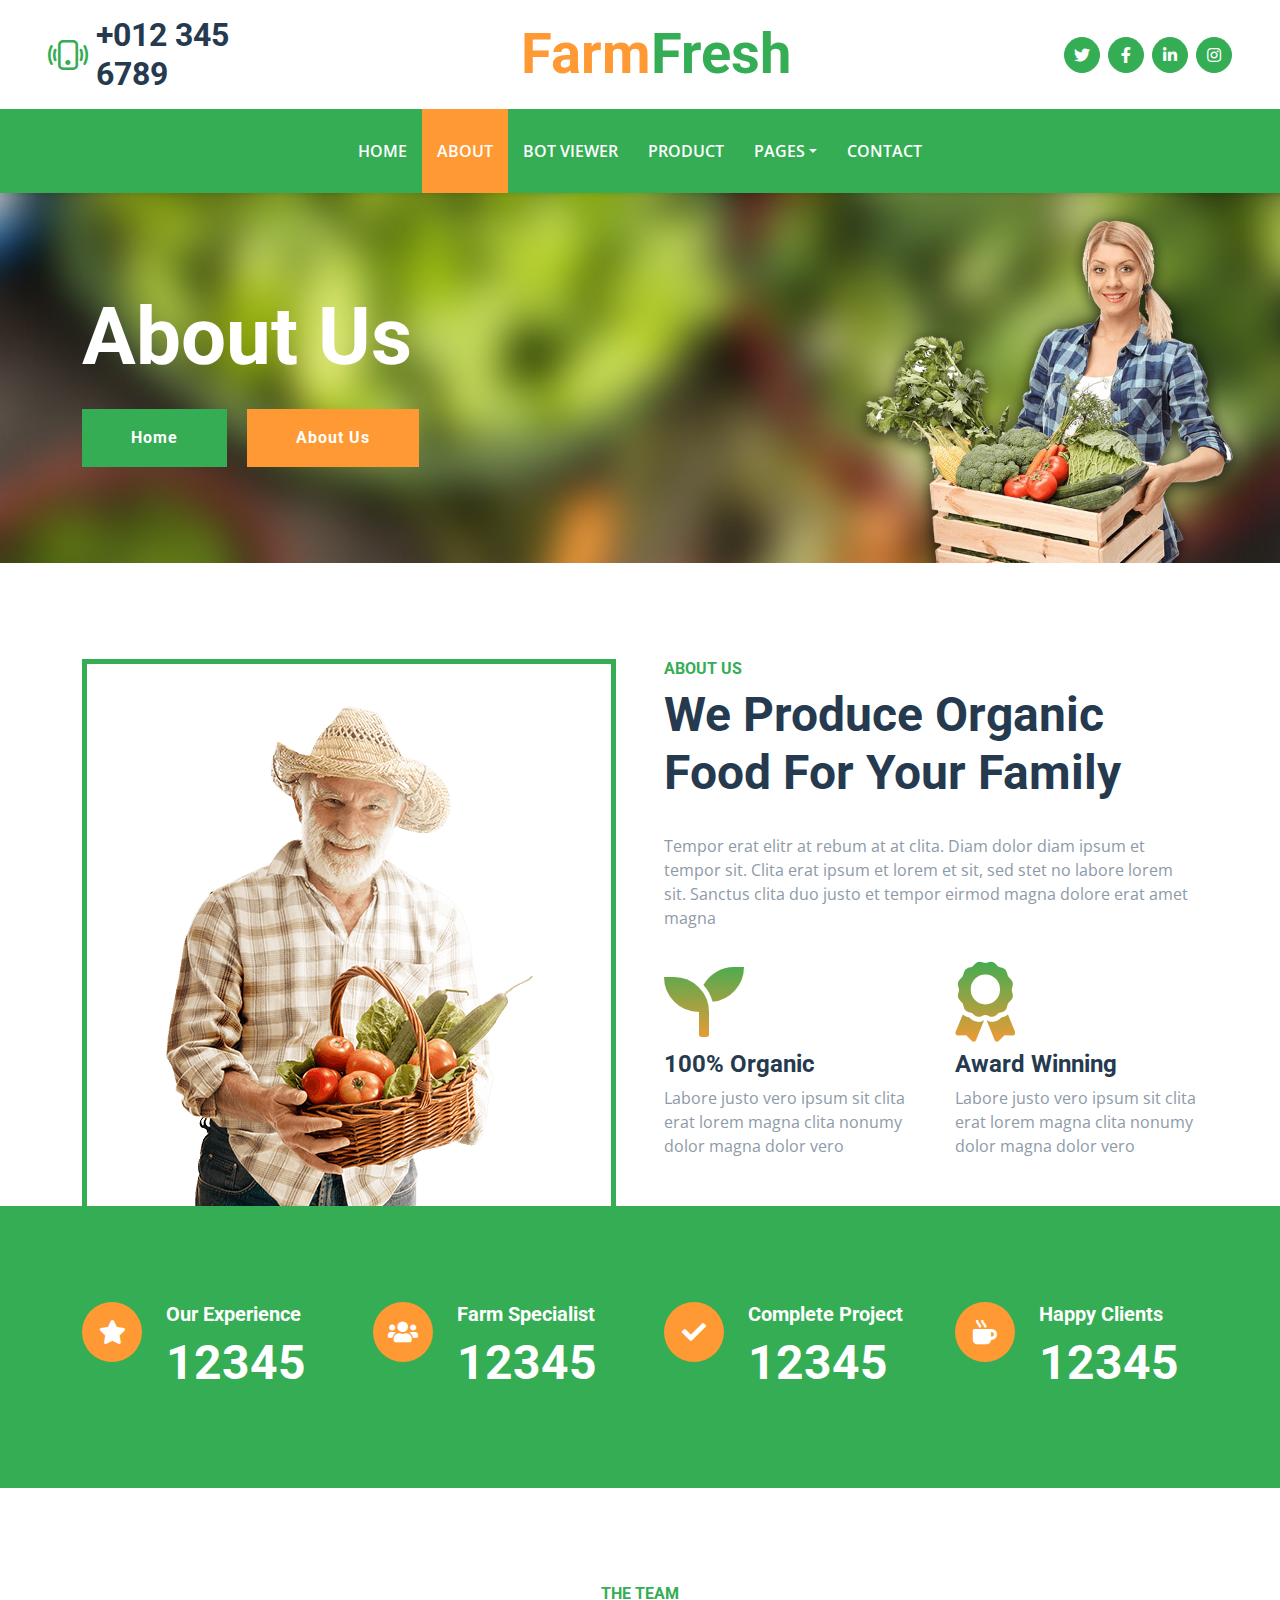
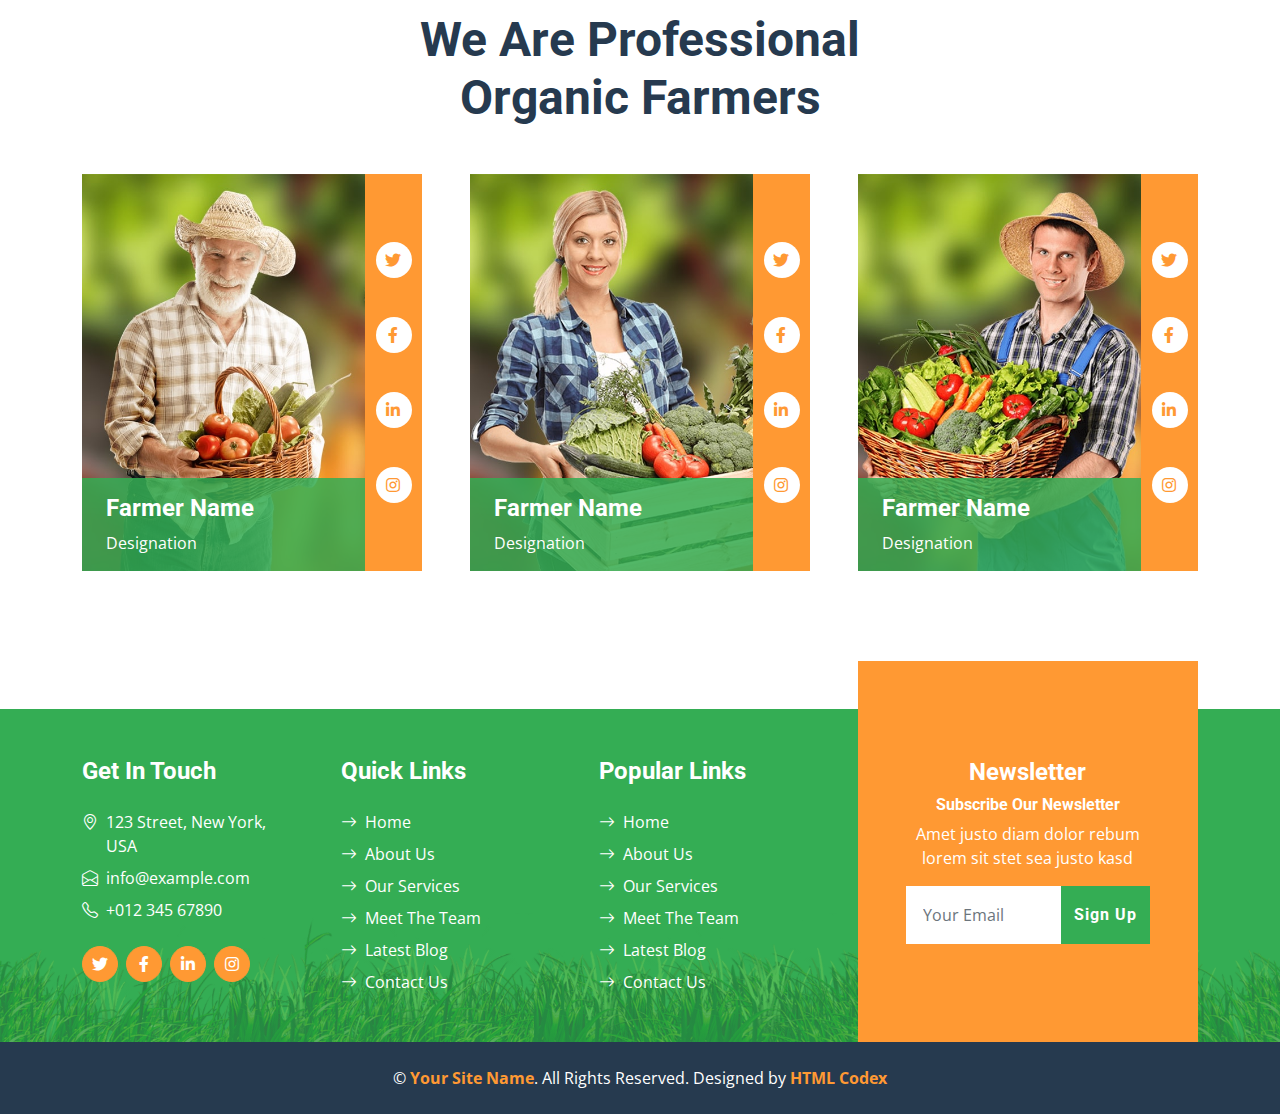
==== about.html @ 9a7076e7 "Initial commit" ====
<!DOCTYPE html>
<html lang="en">

<head>
    <meta charset="utf-8">
    <title>FarmFresh - Organic Farm Website Template</title>
    <meta content="width=device-width, initial-scale=1.0" name="viewport">
    <meta content="Free HTML Templates" name="keywords">
    <meta content="Free HTML Templates" name="description">

    <!-- Favicon -->
    <link href="img/favicon.ico" rel="icon">

    <!-- Google Web Fonts -->
    <link rel="preconnect" href="https://fonts.gstatic.com">
    <link href="https://fonts.googleapis.com/css2?family=Open+Sans:wght@400;600&family=Roboto:wght@500;700&display=swap" rel="stylesheet">

    <!-- Icon Font Stylesheet -->
    <link href="https://cdnjs.cloudflare.com/ajax/libs/font-awesome/5.15.0/css/all.min.css" rel="stylesheet">
    <link href="https://cdn.jsdelivr.net/npm/bootstrap-icons@1.4.1/font/bootstrap-icons.css" rel="stylesheet">

    <!-- Libraries Stylesheet -->
    <link href="lib/owlcarousel/assets/owl.carousel.min.css" rel="stylesheet">

    <!-- Customized Bootstrap Stylesheet -->
    <link href="css/bootstrap.min.css" rel="stylesheet">

    <!-- Template Stylesheet -->
    <link href="css/style.css" rel="stylesheet">
</head>

<body>
    <!-- Topbar Start -->
    <div class="container-fluid px-5 d-none d-lg-block">
        <div class="row gx-5 py-3 align-items-center">
            <div class="col-lg-3">
                <div class="d-flex align-items-center justify-content-start">
                    <i class="bi bi-phone-vibrate fs-1 text-primary me-2"></i>
                    <h2 class="mb-0">+012 345 6789</h2>
                </div>
            </div>
            <div class="col-lg-6">
                <div class="d-flex align-items-center justify-content-center">
                    <a href="index.html" class="navbar-brand ms-lg-5">
                        <h1 class="m-0 display-4 text-primary"><span class="text-secondary">Farm</span>Fresh</h1>
                    </a>
                </div>
            </div>
            <div class="col-lg-3">
                <div class="d-flex align-items-center justify-content-end">
                    <a class="btn btn-primary btn-square rounded-circle me-2" href="#"><i class="fab fa-twitter"></i></a>
                    <a class="btn btn-primary btn-square rounded-circle me-2" href="#"><i class="fab fa-facebook-f"></i></a>
                    <a class="btn btn-primary btn-square rounded-circle me-2" href="#"><i class="fab fa-linkedin-in"></i></a>
                    <a class="btn btn-primary btn-square rounded-circle" href="#"><i class="fab fa-instagram"></i></a>
                </div>
            </div>
        </div>
    </div>
    <!-- Topbar End -->


    <!-- Navbar Start -->
    <nav class="navbar navbar-expand-lg bg-primary navbar-dark shadow-sm py-3 py-lg-0 px-3 px-lg-5">
        <a href="index.html" class="navbar-brand d-flex d-lg-none">
            <h1 class="m-0 display-4 text-secondary"><span class="text-white">Farm</span>Fresh</h1>
        </a>
        <button class="navbar-toggler" type="button" data-bs-toggle="collapse" data-bs-target="#navbarCollapse">
            <span class="navbar-toggler-icon"></span>
        </button>
        <div class="collapse navbar-collapse" id="navbarCollapse">
            <div class="navbar-nav mx-auto py-0">
                <a href="index.html" class="nav-item nav-link">Home</a>
                <a href="about.html" class="nav-item nav-link active">About</a>
                <a href="service.html" class="nav-item nav-link">Bot Viewer</a>
                <a href="product.html" class="nav-item nav-link">Product</a>
                <div class="nav-item dropdown">
                    <a href="#" class="nav-link dropdown-toggle" data-bs-toggle="dropdown">Pages</a>
                    <div class="dropdown-menu m-0">
                        <a href="blog.html" class="dropdown-item">Blog Grid</a>
                        <a href="detail.html" class="dropdown-item">Blog Detail</a>
                        <a href="feature.html" class="dropdown-item">Features</a>
                        <a href="team.html" class="dropdown-item">The Team</a>
                        <a href="testimonial.html" class="dropdown-item">Testimonial</a>
                    </div>
                </div>
                <a href="contact.html" class="nav-item nav-link">Contact</a>
            </div>
        </div>
    </nav>
    <!-- Navbar End -->


    <!-- Hero Start -->
    <div class="container-fluid bg-primary py-5 bg-hero mb-5">
        <div class="container py-5">
            <div class="row justify-content-start">
                <div class="col-lg-8 text-center text-lg-start">
                    <h1 class="display-1 text-white mb-md-4">About Us</h1>
                    <a href="" class="btn btn-primary py-md-3 px-md-5 me-3">Home</a>
                    <a href="" class="btn btn-secondary py-md-3 px-md-5">About Us</a>
                </div>
            </div>
        </div>
    </div>
    <!-- Hero End -->


    <!-- About Start -->
    <div class="container-fluid about pt-5">
        <div class="container">
            <div class="row gx-5">
                <div class="col-lg-6 mb-5 mb-lg-0">
                    <div class="d-flex h-100 border border-5 border-primary border-bottom-0 pt-4">
                        <img class="img-fluid mt-auto mx-auto" src="img/about.png">
                    </div>
                </div>
                <div class="col-lg-6 pb-5">
                    <div class="mb-3 pb-2">
                        <h6 class="text-primary text-uppercase">About Us</h6>
                        <h1 class="display-5">We Produce Organic Food For Your Family</h1>
                    </div>
                    <p class="mb-4">Tempor erat elitr at rebum at at clita. Diam dolor diam ipsum et tempor sit. Clita erat ipsum et lorem et sit, sed stet no labore lorem sit. Sanctus clita duo justo et tempor eirmod magna dolore erat amet magna</p>
                    <div class="row gx-5 gy-4">
                        <div class="col-sm-6">
                            <i class="fa fa-seedling display-1 text-secondary"></i>
                            <h4>100% Organic</h4>
                            <p class="mb-0">Labore justo vero ipsum sit clita erat lorem magna clita nonumy dolor magna dolor vero</p>
                        </div>
                        <div class="col-sm-6">
                            <i class="fa fa-award display-1 text-secondary"></i>
                            <h4>Award Winning</h4>
                            <p class="mb-0">Labore justo vero ipsum sit clita erat lorem magna clita nonumy dolor magna dolor vero</p>
                        </div>
                    </div>
                </div>
            </div>
        </div>
    </div>
    <!-- About End -->


    <!-- Facts Start -->
    <div class="container-fluid bg-primary facts py-5 mb-5">
        <div class="container py-5">
            <div class="row gx-5 gy-4">
                <div class="col-lg-3 col-md-6">
                    <div class="d-flex">
                        <div class="bg-secondary rounded-circle d-flex align-items-center justify-content-center mb-3" style="width: 60px; height: 60px;">
                            <i class="fa fa-star fs-4 text-white"></i>
                        </div>
                        <div class="ps-4">
                            <h5 class="text-white">Our Experience</h5>
                            <h1 class="display-5 text-white mb-0" data-toggle="counter-up">12345</h1>
                        </div>
                    </div>
                </div>
                <div class="col-lg-3 col-md-6">
                    <div class="d-flex">
                        <div class="bg-secondary rounded-circle d-flex align-items-center justify-content-center mb-3" style="width: 60px; height: 60px;">
                            <i class="fa fa-users fs-4 text-white"></i>
                        </div>
                        <div class="ps-4">
                            <h5 class="text-white">Farm Specialist</h5>
                            <h1 class="display-5 text-white mb-0" data-toggle="counter-up">12345</h1>
                        </div>
                    </div>
                </div>
                <div class="col-lg-3 col-md-6">
                    <div class="d-flex">
                        <div class="bg-secondary rounded-circle d-flex align-items-center justify-content-center mb-3" style="width: 60px; height: 60px;">
                            <i class="fa fa-check fs-4 text-white"></i>
                        </div>
                        <div class="ps-4">
                            <h5 class="text-white">Complete Project</h5>
                            <h1 class="display-5 text-white mb-0" data-toggle="counter-up">12345</h1>
                        </div>
                    </div>
                </div>
                <div class="col-lg-3 col-md-6">
                    <div class="d-flex">
                        <div class="bg-secondary rounded-circle d-flex align-items-center justify-content-center mb-3" style="width: 60px; height: 60px;">
                            <i class="fa fa-mug-hot fs-4 text-white"></i>
                        </div>
                        <div class="ps-4">
                            <h5 class="text-white">Happy Clients</h5>
                            <h1 class="display-5 text-white mb-0" data-toggle="counter-up">12345</h1>
                        </div>
                    </div>
                </div>
            </div>
        </div>
    </div>
    <!-- Facts End -->


    <!-- Team Start -->
    <div class="container-fluid py-5">
        <div class="container">
            <div class="mx-auto text-center mb-5" style="max-width: 500px;">
                <h6 class="text-primary text-uppercase">The Team</h6>
                <h1 class="display-5">We Are Professional Organic Farmers</h1>
            </div>
            <div class="row g-5">
                <div class="col-lg-4 col-md-6">
                    <div class="row g-0">
                        <div class="col-10">
                            <div class="position-relative">
                                <img class="img-fluid w-100" src="img/team-1.jpg" alt="">
                                <div class="position-absolute start-0 bottom-0 w-100 py-3 px-4" style="background: rgba(52, 173, 84, .85);">
                                    <h4 class="text-white">Farmer Name</h4>
                                    <span class="text-white">Designation</span>
                                </div>
                            </div>
                        </div>
                        <div class="col-2">
                            <div class="h-100 d-flex flex-column align-items-center justify-content-around bg-secondary py-5">
                                <a class="btn btn-square rounded-circle bg-white" href="#"><i class="fab fa-twitter text-secondary"></i></a>
                                <a class="btn btn-square rounded-circle bg-white" href="#"><i class="fab fa-facebook-f text-secondary"></i></a>
                                <a class="btn btn-square rounded-circle bg-white" href="#"><i class="fab fa-linkedin-in text-secondary"></i></a>
                                <a class="btn btn-square rounded-circle bg-white" href="#"><i class="fab fa-instagram text-secondary"></i></a>
                            </div>
                        </div>
                    </div>
                </div>
                <div class="col-lg-4 col-md-6">
                    <div class="row g-0">
                        <div class="col-10">
                            <div class="position-relative">
                                <img class="img-fluid w-100" src="img/team-2.jpg" alt="">
                                <div class="position-absolute start-0 bottom-0 w-100 py-3 px-4" style="background: rgba(52, 173, 84, .85);">
                                    <h4 class="text-white">Farmer Name</h4>
                                    <span class="text-white">Designation</span>
                                </div>
                            </div>
                        </div>
                        <div class="col-2">
                            <div class="h-100 d-flex flex-column align-items-center justify-content-around bg-secondary py-5">
                                <a class="btn btn-square rounded-circle bg-white" href="#"><i class="fab fa-twitter text-secondary"></i></a>
                                <a class="btn btn-square rounded-circle bg-white" href="#"><i class="fab fa-facebook-f text-secondary"></i></a>
                                <a class="btn btn-square rounded-circle bg-white" href="#"><i class="fab fa-linkedin-in text-secondary"></i></a>
                                <a class="btn btn-square rounded-circle bg-white" href="#"><i class="fab fa-instagram text-secondary"></i></a>
                            </div>
                        </div>
                    </div>
                </div>
                <div class="col-lg-4 col-md-6">
                    <div class="row g-0">
                        <div class="col-10">
                            <div class="position-relative">
                                <img class="img-fluid w-100" src="img/team-3.jpg" alt="">
                                <div class="position-absolute start-0 bottom-0 w-100 py-3 px-4" style="background: rgba(52, 173, 84, .85);">
                                    <h4 class="text-white">Farmer Name</h4>
                                    <span class="text-white">Designation</span>
                                </div>
                            </div>
                        </div>
                        <div class="col-2">
                            <div class="h-100 d-flex flex-column align-items-center justify-content-around bg-secondary py-5">
                                <a class="btn btn-square rounded-circle bg-white" href="#"><i class="fab fa-twitter text-secondary"></i></a>
                                <a class="btn btn-square rounded-circle bg-white" href="#"><i class="fab fa-facebook-f text-secondary"></i></a>
                                <a class="btn btn-square rounded-circle bg-white" href="#"><i class="fab fa-linkedin-in text-secondary"></i></a>
                                <a class="btn btn-square rounded-circle bg-white" href="#"><i class="fab fa-instagram text-secondary"></i></a>
                            </div>
                        </div>
                    </div>
                </div>
            </div>
        </div>
    </div>
    <!-- Team End -->
    

    <!-- Footer Start -->
    <div class="container-fluid bg-footer bg-primary text-white mt-5">
        <div class="container">
            <div class="row gx-5">
                <div class="col-lg-8 col-md-6">
                    <div class="row gx-5">
                        <div class="col-lg-4 col-md-12 pt-5 mb-5">
                            <h4 class="text-white mb-4">Get In Touch</h4>
                            <div class="d-flex mb-2">
                                <i class="bi bi-geo-alt text-white me-2"></i>
                                <p class="text-white mb-0">123 Street, New York, USA</p>
                            </div>
                            <div class="d-flex mb-2">
                                <i class="bi bi-envelope-open text-white me-2"></i>
                                <p class="text-white mb-0">info@example.com</p>
                            </div>
                            <div class="d-flex mb-2">
                                <i class="bi bi-telephone text-white me-2"></i>
                                <p class="text-white mb-0">+012 345 67890</p>
                            </div>
                            <div class="d-flex mt-4">
                                <a class="btn btn-secondary btn-square rounded-circle me-2" href="#"><i class="fab fa-twitter"></i></a>
                                <a class="btn btn-secondary btn-square rounded-circle me-2" href="#"><i class="fab fa-facebook-f"></i></a>
                                <a class="btn btn-secondary btn-square rounded-circle me-2" href="#"><i class="fab fa-linkedin-in"></i></a>
                                <a class="btn btn-secondary btn-square rounded-circle" href="#"><i class="fab fa-instagram"></i></a>
                            </div>
                        </div>
                        <div class="col-lg-4 col-md-12 pt-0 pt-lg-5 mb-5">
                            <h4 class="text-white mb-4">Quick Links</h4>
                            <div class="d-flex flex-column justify-content-start">
                                <a class="text-white mb-2" href="#"><i class="bi bi-arrow-right text-white me-2"></i>Home</a>
                                <a class="text-white mb-2" href="#"><i class="bi bi-arrow-right text-white me-2"></i>About Us</a>
                                <a class="text-white mb-2" href="#"><i class="bi bi-arrow-right text-white me-2"></i>Our Services</a>
                                <a class="text-white mb-2" href="#"><i class="bi bi-arrow-right text-white me-2"></i>Meet The Team</a>
                                <a class="text-white mb-2" href="#"><i class="bi bi-arrow-right text-white me-2"></i>Latest Blog</a>
                                <a class="text-white" href="#"><i class="bi bi-arrow-right text-white me-2"></i>Contact Us</a>
                            </div>
                        </div>
                        <div class="col-lg-4 col-md-12 pt-0 pt-lg-5 mb-5">
                            <h4 class="text-white mb-4">Popular Links</h4>
                            <div class="d-flex flex-column justify-content-start">
                                <a class="text-white mb-2" href="#"><i class="bi bi-arrow-right text-white me-2"></i>Home</a>
                                <a class="text-white mb-2" href="#"><i class="bi bi-arrow-right text-white me-2"></i>About Us</a>
                                <a class="text-white mb-2" href="#"><i class="bi bi-arrow-right text-white me-2"></i>Our Services</a>
                                <a class="text-white mb-2" href="#"><i class="bi bi-arrow-right text-white me-2"></i>Meet The Team</a>
                                <a class="text-white mb-2" href="#"><i class="bi bi-arrow-right text-white me-2"></i>Latest Blog</a>
                                <a class="text-white" href="#"><i class="bi bi-arrow-right text-white me-2"></i>Contact Us</a>
                            </div>
                        </div>
                    </div>
                </div>
                <div class="col-lg-4 col-md-6 mt-lg-n5">
                    <div class="d-flex flex-column align-items-center justify-content-center text-center h-100 bg-secondary p-5">
                        <h4 class="text-white">Newsletter</h4>
                        <h6 class="text-white">Subscribe Our Newsletter</h6>
                        <p>Amet justo diam dolor rebum lorem sit stet sea justo kasd</p>
                        <form action="">
                            <div class="input-group">
                                <input type="text" class="form-control border-white p-3" placeholder="Your Email">
                                <button class="btn btn-primary">Sign Up</button>
                            </div>
                        </form>
                    </div>
                </div>
            </div>
        </div>
    </div>
    <div class="container-fluid bg-dark text-white py-4">
        <div class="container text-center">
            <p class="mb-0">&copy; <a class="text-secondary fw-bold" href="#">Your Site Name</a>. All Rights Reserved. Designed by <a class="text-secondary fw-bold" href="https://htmlcodex.com">HTML Codex</a></p>
        </div>
    </div>
    <!-- Footer End -->


    <!-- Back to Top -->
    <a href="#" class="btn btn-secondary py-3 fs-4 back-to-top"><i class="bi bi-arrow-up"></i></a>


    <!-- JavaScript Libraries -->
    <script src="https://code.jquery.com/jquery-3.4.1.min.js"></script>
    <script src="https://cdn.jsdelivr.net/npm/bootstrap@5.0.0/dist/js/bootstrap.bundle.min.js"></script>
    <script src="lib/easing/easing.min.js"></script>
    <script src="lib/waypoints/waypoints.min.js"></script>
    <script src="lib/counterup/counterup.min.js"></script>
    <script src="lib/owlcarousel/owl.carousel.min.js"></script>

    <!-- Template Javascript -->
    <script src="js/main.js"></script>
</body>

</html>
---- css/style.css ----
/********** Template CSS **********/
:root {
    --primary: #34AD54;
    --secondary: #FF9933;
    --light: #F6FFF2;
    --dark: #263A4F;
}

.btn {
    font-family: 'Roboto', sans-serif;
    letter-spacing: 1px;
    font-weight: 700;
    transition: .5s;
}

.btn-primary,
.btn-secondary {
    color: #FFFFFF;
}

.btn-square {
    width: 36px;
    height: 36px;
}

.btn-sm-square {
    width: 28px;
    height: 28px;
}

.btn-lg-square {
    width: 46px;
    height: 46px;
}

.btn-square,
.btn-sm-square,
.btn-lg-square {
    padding-left: 0;
    padding-right: 0;
    text-align: center;
}

.back-to-top {
    position: fixed;
    display: none;
    right: 30px;
    bottom: 0;
    border-radius: 0;
    z-index: 99;
}

.navbar-dark .navbar-nav .nav-link {
    padding: 30px 15px;
    font-size: 16px;
    font-weight: 600;
    color: #FFFFFF;
    text-transform: uppercase;
    transition: .5s;
}

.sticky-top.navbar-dark .navbar-nav .nav-link {
    padding: 20px 15px;
}

.navbar-dark .navbar-nav .nav-link:hover,
.navbar-dark .navbar-nav .nav-link.active {
    background: var(--secondary);
}

@media (max-width: 991.98px) {
    .navbar-dark .navbar-nav .nav-link  {
        padding: 10px;
    }
}

@media (max-width: 576px) {
    .carousel-caption h4 {
        font-size: 18px;
        font-weight: 500 !important;
    }

    .carousel-caption h1 {
        font-size: 30px;
        font-weight: 600 !important;
    }
}

.carousel-control-prev,
.carousel-control-next {
    width: 10%;
}

.carousel-control-prev-icon,
.carousel-control-next-icon {
    width: 3rem;
    height: 3rem;
}

.bg-hero {
    background: url(../img/carousel-1.jpg) top right no-repeat;
    background-size: cover;
}

@media (min-width: 991.98px) {
    .banner {
        position: relative;
        margin-top: -90px;
        z-index: 1;
    }
}

.bg-vegetable {
    background: linear-gradient(rgba(52, 173, 84, .2), rgba(52, 173, 84, .2)), url(../img/vegetable.png) bottom right no-repeat;
    background-size: contain;
}

.bg-fruit {
    background: linear-gradient(rgba(255, 153, 51, .2), rgba(255, 153, 51, .2)), url(../img/fruit.png) bottom right no-repeat;
    background-size: contain;
}

.service-item {
    box-shadow: 0 0 45px #EDEDED;
    transition: .5s;
}

.about i,
.service-item i {
    background-image: linear-gradient(var(--primary), var(--secondary));
    -webkit-background-clip: text;
    -webkit-text-fill-color: transparent;
    transition: .5s;
}

.service-item:hover {
    color: var(--light);
    background: var(--primary) !important;
}

.service-item:hover i {
    background-image: linear-gradient(var(--light), var(--secondary));
}

.service-item:hover h4 {
    transition: .5s;
}

.service-item:hover h4 {
    color: var(--light);
}

.product-item {
    padding: 0 30px 30px 30px;
}

.product-item .btn-action {
    position: absolute;
    width: 100%;
    bottom: -40px;
    left: 0;
    opacity: 0;
    transition: .5s;
}

.product-item:hover .btn-action {
    bottom: 0;
    opacity: 1;
}

.product-item h5 {
    transition: .5s;
}

.product-item:hover h5 {
    opacity: 0;
}

.product-carousel::after {
    position: absolute;
    content: "";
    width: 100%;
    height: 55%;
    bottom: 0;
    left: 0;
    background: url(../img/bg-product-1.png) left bottom no-repeat, url(../img/bg-product-2.png) right bottom no-repeat;
    background-size: contain;
    background-color: var(--primary);
    z-index: -1;
}

.product-carousel .owl-nav {
    width: 100%;
    text-align: center;
    display: flex;
    justify-content: center;
}

.product-carousel .owl-nav .owl-prev,
.product-carousel .owl-nav .owl-next{
    position: relative;
    width: 55px;
    height: 45px;
    display: flex;
    align-items: center;
    justify-content: center;
    color: var(--primary);
    background: #FFFFFF;
    font-size: 22px;
    transition: .5s;
}

.product-carousel .owl-nav .owl-prev:hover,
.product-carousel .owl-nav .owl-next:hover {
    color: var(--secondary);
}

.bg-testimonial {
    background: url(../img/testimonial.jpg) top center no-repeat;
    background-size: cover;
}

.testimonial-carousel {
    background: rgba(52, 173, 84, .7);
}

.testimonial-carousel .owl-nav {
    position: absolute;
    width: calc(100% + 46px);
    height: 46px;
    top: calc(50% - 23px);
    left: -23px;
    display: flex;
    justify-content: space-between;
    z-index: 1;
}

.testimonial-carousel .owl-nav .owl-prev,
.testimonial-carousel .owl-nav .owl-next {
    position: relative;
    width: 46px;
    height: 46px;
    display: flex;
    align-items: center;
    justify-content: center;
    color: var(--primary);
    background: #FFFFFF;
    font-size: 22px;
    transition: .5s;
}

.testimonial-carousel .owl-nav .owl-prev:hover,
.testimonial-carousel .owl-nav .owl-next:hover {
    color: var(--secondary);
}

.testimonial-carousel .owl-item img {
    width: 120px;
    height: 120px;
}

.blog-item img {
    transition: .5s;
}

.blog-item:hover img {
    transform: scale(1.2);
}

.blog-overlay {
    position: absolute;
    padding: 30px;
    width: 100%;
    height: 100%;
    top: 0;
    left: 0;
    display: flex;
    flex-direction: column;
    align-items: flex-start;
    justify-content: flex-end;
    background: linear-gradient(rgba(52, 173, 84, 0), rgba(52, 173, 84, 1));
    z-index: 1;
}

.bg-footer {
    background: linear-gradient(rgba(52, 173, 84, .7), rgba(52, 173, 84, .7)), url(../img/footer.png) center bottom no-repeat;
    background-size: contain;
}

@media (min-width: 991.98px) {
    .bg-footer {
        margin-top: 90px !important;
    }
}
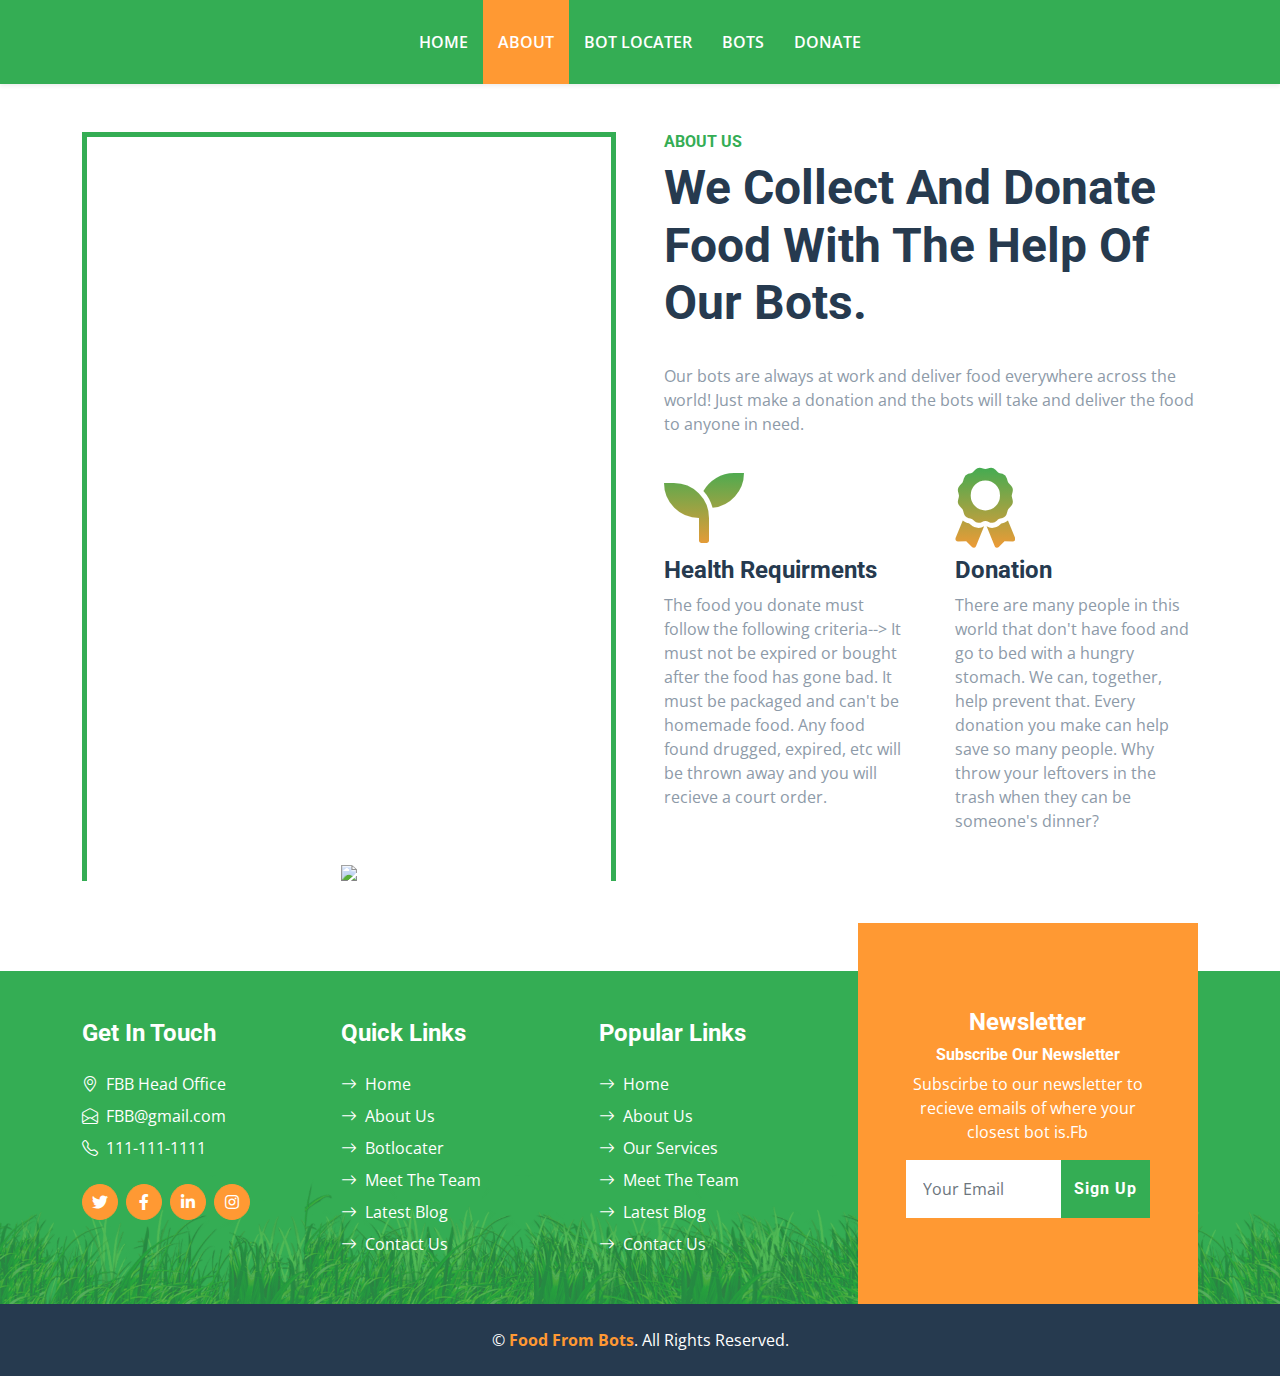
==== commit fe66c162: "updated" ====
--- a/about.html
+++ b/about.html
@@ -3,17 +3,18 @@
 
 <head>
     <meta charset="utf-8">
-    <title>FarmFresh - Organic Farm Website Template</title>
+    <title>Food From Bots</title>
     <meta content="width=device-width, initial-scale=1.0" name="viewport">
     <meta content="Free HTML Templates" name="keywords">
     <meta content="Free HTML Templates" name="description">
 
     <!-- Favicon -->
-    <link href="img/favicon.ico" rel="icon">
+
 
     <!-- Google Web Fonts -->
     <link rel="preconnect" href="https://fonts.gstatic.com">
-    <link href="https://fonts.googleapis.com/css2?family=Open+Sans:wght@400;600&family=Roboto:wght@500;700&display=swap" rel="stylesheet">
+    <link href="https://fonts.googleapis.com/css2?family=Open+Sans:wght@400;600&family=Roboto:wght@500;700&display=swap"
+        rel="stylesheet">
 
     <!-- Icon Font Stylesheet -->
     <link href="https://cdnjs.cloudflare.com/ajax/libs/font-awesome/5.15.0/css/all.min.css" rel="stylesheet">
@@ -31,38 +32,14 @@
 
 <body>
     <!-- Topbar Start -->
-    <div class="container-fluid px-5 d-none d-lg-block">
-        <div class="row gx-5 py-3 align-items-center">
-            <div class="col-lg-3">
-                <div class="d-flex align-items-center justify-content-start">
-                    <i class="bi bi-phone-vibrate fs-1 text-primary me-2"></i>
-                    <h2 class="mb-0">+012 345 6789</h2>
-                </div>
-            </div>
-            <div class="col-lg-6">
-                <div class="d-flex align-items-center justify-content-center">
-                    <a href="index.html" class="navbar-brand ms-lg-5">
-                        <h1 class="m-0 display-4 text-primary"><span class="text-secondary">Farm</span>Fresh</h1>
-                    </a>
-                </div>
-            </div>
-            <div class="col-lg-3">
-                <div class="d-flex align-items-center justify-content-end">
-                    <a class="btn btn-primary btn-square rounded-circle me-2" href="#"><i class="fab fa-twitter"></i></a>
-                    <a class="btn btn-primary btn-square rounded-circle me-2" href="#"><i class="fab fa-facebook-f"></i></a>
-                    <a class="btn btn-primary btn-square rounded-circle me-2" href="#"><i class="fab fa-linkedin-in"></i></a>
-                    <a class="btn btn-primary btn-square rounded-circle" href="#"><i class="fab fa-instagram"></i></a>
-                </div>
-            </div>
-        </div>
-    </div>
+
     <!-- Topbar End -->
 
 
     <!-- Navbar Start -->
     <nav class="navbar navbar-expand-lg bg-primary navbar-dark shadow-sm py-3 py-lg-0 px-3 px-lg-5">
         <a href="index.html" class="navbar-brand d-flex d-lg-none">
-            <h1 class="m-0 display-4 text-secondary"><span class="text-white">Farm</span>Fresh</h1>
+            <h1 class="m-0 display-4 text-secondary"><span class="text-white">Food From</span> Bots</h1>
         </a>
         <button class="navbar-toggler" type="button" data-bs-toggle="collapse" data-bs-target="#navbarCollapse">
             <span class="navbar-toggler-icon"></span>
@@ -71,38 +48,17 @@
             <div class="navbar-nav mx-auto py-0">
                 <a href="index.html" class="nav-item nav-link">Home</a>
                 <a href="about.html" class="nav-item nav-link active">About</a>
-                <a href="service.html" class="nav-item nav-link">Bot Viewer</a>
-                <a href="product.html" class="nav-item nav-link">Product</a>
-                <div class="nav-item dropdown">
-                    <a href="#" class="nav-link dropdown-toggle" data-bs-toggle="dropdown">Pages</a>
-                    <div class="dropdown-menu m-0">
-                        <a href="blog.html" class="dropdown-item">Blog Grid</a>
-                        <a href="detail.html" class="dropdown-item">Blog Detail</a>
-                        <a href="feature.html" class="dropdown-item">Features</a>
-                        <a href="team.html" class="dropdown-item">The Team</a>
-                        <a href="testimonial.html" class="dropdown-item">Testimonial</a>
-                    </div>
-                </div>
-                <a href="contact.html" class="nav-item nav-link">Contact</a>
+                <a href="service.html" class="nav-item nav-link">Bot Locater</a>
+                <a href="product.html" class="nav-item nav-link">Bots</a>
+                
+                <a href="contact.html" class="nav-item nav-link">Donate</a>
             </div>
         </div>
     </nav>
     <!-- Navbar End -->
 
 
-    <!-- Hero Start -->
-    <div class="container-fluid bg-primary py-5 bg-hero mb-5">
-        <div class="container py-5">
-            <div class="row justify-content-start">
-                <div class="col-lg-8 text-center text-lg-start">
-                    <h1 class="display-1 text-white mb-md-4">About Us</h1>
-                    <a href="" class="btn btn-primary py-md-3 px-md-5 me-3">Home</a>
-                    <a href="" class="btn btn-secondary py-md-3 px-md-5">About Us</a>
-                </div>
-            </div>
-        </div>
-    </div>
-    <!-- Hero End -->
+   
 
 
     <!-- About Start -->
@@ -111,25 +67,38 @@
             <div class="row gx-5">
                 <div class="col-lg-6 mb-5 mb-lg-0">
                     <div class="d-flex h-100 border border-5 border-primary border-bottom-0 pt-4">
-                        <img class="img-fluid mt-auto mx-auto" src="img/about.png">
+                        <img class="img-fluid mt-auto mx-auto"
+                            src="https://img.freepik.com/free-vector/chat-bot-concept-illustration_114360-5522.jpg">
                     </div>
                 </div>
                 <div class="col-lg-6 pb-5">
+
                     <div class="mb-3 pb-2">
+
                         <h6 class="text-primary text-uppercase">About Us</h6>
-                        <h1 class="display-5">We Produce Organic Food For Your Family</h1>
-                    </div>
-                    <p class="mb-4">Tempor erat elitr at rebum at at clita. Diam dolor diam ipsum et tempor sit. Clita erat ipsum et lorem et sit, sed stet no labore lorem sit. Sanctus clita duo justo et tempor eirmod magna dolore erat amet magna</p>
+                        <h1 class="display-5">We Collect And Donate Food With The Help Of Our Bots.</h1>
+                    </div>
+                    <p class="mb-4">Our bots are always at work and deliver food everywhere across the world! 
+                        Just make a donation and the bots will take and deliver the food to anyone in need.
+                    </p>
                     <div class="row gx-5 gy-4">
                         <div class="col-sm-6">
                             <i class="fa fa-seedling display-1 text-secondary"></i>
-                            <h4>100% Organic</h4>
-                            <p class="mb-0">Labore justo vero ipsum sit clita erat lorem magna clita nonumy dolor magna dolor vero</p>
+                            <h4>Health Requirments</h4>
+                            <p class="mb-0">The food you donate must follow the following criteria--> It must not be
+                                expired or bought after the food has gone bad. It must be packaged and can't be homemade
+                                food. Any food found drugged, expired, etc will be thrown away and you will recieve a
+                                court order.
+                            </p>
                         </div>
                         <div class="col-sm-6">
                             <i class="fa fa-award display-1 text-secondary"></i>
-                            <h4>Award Winning</h4>
-                            <p class="mb-0">Labore justo vero ipsum sit clita erat lorem magna clita nonumy dolor magna dolor vero</p>
+                            <h4>Donation</h4>
+                            <p class="mb-0">There are many people in this world that don't have food
+                                and go to bed with a hungry stomach. We can, together, help prevent that. Every donation 
+                                you make can help save so many people. Why throw your leftovers in the trash
+                                when they can be someone's dinner?
+                            </p>
                         </div>
                     </div>
                 </div>
@@ -139,136 +108,11 @@
     <!-- About End -->
 
 
-    <!-- Facts Start -->
-    <div class="container-fluid bg-primary facts py-5 mb-5">
-        <div class="container py-5">
-            <div class="row gx-5 gy-4">
-                <div class="col-lg-3 col-md-6">
-                    <div class="d-flex">
-                        <div class="bg-secondary rounded-circle d-flex align-items-center justify-content-center mb-3" style="width: 60px; height: 60px;">
-                            <i class="fa fa-star fs-4 text-white"></i>
-                        </div>
-                        <div class="ps-4">
-                            <h5 class="text-white">Our Experience</h5>
-                            <h1 class="display-5 text-white mb-0" data-toggle="counter-up">12345</h1>
-                        </div>
-                    </div>
-                </div>
-                <div class="col-lg-3 col-md-6">
-                    <div class="d-flex">
-                        <div class="bg-secondary rounded-circle d-flex align-items-center justify-content-center mb-3" style="width: 60px; height: 60px;">
-                            <i class="fa fa-users fs-4 text-white"></i>
-                        </div>
-                        <div class="ps-4">
-                            <h5 class="text-white">Farm Specialist</h5>
-                            <h1 class="display-5 text-white mb-0" data-toggle="counter-up">12345</h1>
-                        </div>
-                    </div>
-                </div>
-                <div class="col-lg-3 col-md-6">
-                    <div class="d-flex">
-                        <div class="bg-secondary rounded-circle d-flex align-items-center justify-content-center mb-3" style="width: 60px; height: 60px;">
-                            <i class="fa fa-check fs-4 text-white"></i>
-                        </div>
-                        <div class="ps-4">
-                            <h5 class="text-white">Complete Project</h5>
-                            <h1 class="display-5 text-white mb-0" data-toggle="counter-up">12345</h1>
-                        </div>
-                    </div>
-                </div>
-                <div class="col-lg-3 col-md-6">
-                    <div class="d-flex">
-                        <div class="bg-secondary rounded-circle d-flex align-items-center justify-content-center mb-3" style="width: 60px; height: 60px;">
-                            <i class="fa fa-mug-hot fs-4 text-white"></i>
-                        </div>
-                        <div class="ps-4">
-                            <h5 class="text-white">Happy Clients</h5>
-                            <h1 class="display-5 text-white mb-0" data-toggle="counter-up">12345</h1>
-                        </div>
-                    </div>
-                </div>
-            </div>
-        </div>
-    </div>
-    <!-- Facts End -->
-
-
-    <!-- Team Start -->
-    <div class="container-fluid py-5">
-        <div class="container">
-            <div class="mx-auto text-center mb-5" style="max-width: 500px;">
-                <h6 class="text-primary text-uppercase">The Team</h6>
-                <h1 class="display-5">We Are Professional Organic Farmers</h1>
-            </div>
-            <div class="row g-5">
-                <div class="col-lg-4 col-md-6">
-                    <div class="row g-0">
-                        <div class="col-10">
-                            <div class="position-relative">
-                                <img class="img-fluid w-100" src="img/team-1.jpg" alt="">
-                                <div class="position-absolute start-0 bottom-0 w-100 py-3 px-4" style="background: rgba(52, 173, 84, .85);">
-                                    <h4 class="text-white">Farmer Name</h4>
-                                    <span class="text-white">Designation</span>
-                                </div>
-                            </div>
-                        </div>
-                        <div class="col-2">
-                            <div class="h-100 d-flex flex-column align-items-center justify-content-around bg-secondary py-5">
-                                <a class="btn btn-square rounded-circle bg-white" href="#"><i class="fab fa-twitter text-secondary"></i></a>
-                                <a class="btn btn-square rounded-circle bg-white" href="#"><i class="fab fa-facebook-f text-secondary"></i></a>
-                                <a class="btn btn-square rounded-circle bg-white" href="#"><i class="fab fa-linkedin-in text-secondary"></i></a>
-                                <a class="btn btn-square rounded-circle bg-white" href="#"><i class="fab fa-instagram text-secondary"></i></a>
-                            </div>
-                        </div>
-                    </div>
-                </div>
-                <div class="col-lg-4 col-md-6">
-                    <div class="row g-0">
-                        <div class="col-10">
-                            <div class="position-relative">
-                                <img class="img-fluid w-100" src="img/team-2.jpg" alt="">
-                                <div class="position-absolute start-0 bottom-0 w-100 py-3 px-4" style="background: rgba(52, 173, 84, .85);">
-                                    <h4 class="text-white">Farmer Name</h4>
-                                    <span class="text-white">Designation</span>
-                                </div>
-                            </div>
-                        </div>
-                        <div class="col-2">
-                            <div class="h-100 d-flex flex-column align-items-center justify-content-around bg-secondary py-5">
-                                <a class="btn btn-square rounded-circle bg-white" href="#"><i class="fab fa-twitter text-secondary"></i></a>
-                                <a class="btn btn-square rounded-circle bg-white" href="#"><i class="fab fa-facebook-f text-secondary"></i></a>
-                                <a class="btn btn-square rounded-circle bg-white" href="#"><i class="fab fa-linkedin-in text-secondary"></i></a>
-                                <a class="btn btn-square rounded-circle bg-white" href="#"><i class="fab fa-instagram text-secondary"></i></a>
-                            </div>
-                        </div>
-                    </div>
-                </div>
-                <div class="col-lg-4 col-md-6">
-                    <div class="row g-0">
-                        <div class="col-10">
-                            <div class="position-relative">
-                                <img class="img-fluid w-100" src="img/team-3.jpg" alt="">
-                                <div class="position-absolute start-0 bottom-0 w-100 py-3 px-4" style="background: rgba(52, 173, 84, .85);">
-                                    <h4 class="text-white">Farmer Name</h4>
-                                    <span class="text-white">Designation</span>
-                                </div>
-                            </div>
-                        </div>
-                        <div class="col-2">
-                            <div class="h-100 d-flex flex-column align-items-center justify-content-around bg-secondary py-5">
-                                <a class="btn btn-square rounded-circle bg-white" href="#"><i class="fab fa-twitter text-secondary"></i></a>
-                                <a class="btn btn-square rounded-circle bg-white" href="#"><i class="fab fa-facebook-f text-secondary"></i></a>
-                                <a class="btn btn-square rounded-circle bg-white" href="#"><i class="fab fa-linkedin-in text-secondary"></i></a>
-                                <a class="btn btn-square rounded-circle bg-white" href="#"><i class="fab fa-instagram text-secondary"></i></a>
-                            </div>
-                        </div>
-                    </div>
-                </div>
-            </div>
-        </div>
-    </div>
-    <!-- Team End -->
-    
+
+
+
+
+
 
     <!-- Footer Start -->
     <div class="container-fluid bg-footer bg-primary text-white mt-5">
@@ -280,52 +124,69 @@
                             <h4 class="text-white mb-4">Get In Touch</h4>
                             <div class="d-flex mb-2">
                                 <i class="bi bi-geo-alt text-white me-2"></i>
-                                <p class="text-white mb-0">123 Street, New York, USA</p>
+                                <p class="text-white mb-0">FBB Head Office</p>
                             </div>
                             <div class="d-flex mb-2">
                                 <i class="bi bi-envelope-open text-white me-2"></i>
-                                <p class="text-white mb-0">info@example.com</p>
+                                <p class="text-white mb-0">FBB@gmail.com</p>
                             </div>
                             <div class="d-flex mb-2">
                                 <i class="bi bi-telephone text-white me-2"></i>
-                                <p class="text-white mb-0">+012 345 67890</p>
+                                <p class="text-white mb-0">111-111-1111</p>
                             </div>
                             <div class="d-flex mt-4">
-                                <a class="btn btn-secondary btn-square rounded-circle me-2" href="#"><i class="fab fa-twitter"></i></a>
-                                <a class="btn btn-secondary btn-square rounded-circle me-2" href="#"><i class="fab fa-facebook-f"></i></a>
-                                <a class="btn btn-secondary btn-square rounded-circle me-2" href="#"><i class="fab fa-linkedin-in"></i></a>
-                                <a class="btn btn-secondary btn-square rounded-circle" href="#"><i class="fab fa-instagram"></i></a>
+                                <a class="btn btn-secondary btn-square rounded-circle me-2" href="#"><i
+                                        class="fab fa-twitter"></i></a>
+                                <a class="btn btn-secondary btn-square rounded-circle me-2" href="#"><i
+                                        class="fab fa-facebook-f"></i></a>
+                                <a class="btn btn-secondary btn-square rounded-circle me-2" href="#"><i
+                                        class="fab fa-linkedin-in"></i></a>
+                                <a class="btn btn-secondary btn-square rounded-circle" href="#"><i
+                                        class="fab fa-instagram"></i></a>
                             </div>
                         </div>
                         <div class="col-lg-4 col-md-12 pt-0 pt-lg-5 mb-5">
                             <h4 class="text-white mb-4">Quick Links</h4>
                             <div class="d-flex flex-column justify-content-start">
-                                <a class="text-white mb-2" href="#"><i class="bi bi-arrow-right text-white me-2"></i>Home</a>
-                                <a class="text-white mb-2" href="#"><i class="bi bi-arrow-right text-white me-2"></i>About Us</a>
-                                <a class="text-white mb-2" href="#"><i class="bi bi-arrow-right text-white me-2"></i>Our Services</a>
-                                <a class="text-white mb-2" href="#"><i class="bi bi-arrow-right text-white me-2"></i>Meet The Team</a>
-                                <a class="text-white mb-2" href="#"><i class="bi bi-arrow-right text-white me-2"></i>Latest Blog</a>
-                                <a class="text-white" href="#"><i class="bi bi-arrow-right text-white me-2"></i>Contact Us</a>
+                                <a class="text-white mb-2" href="#"><i
+                                        class="bi bi-arrow-right text-white me-2"></i>Home</a>
+                                <a class="text-white mb-2" href="#"><i
+                                        class="bi bi-arrow-right text-white me-2"></i>About Us</a>
+                                <a class="text-white mb-2" href="#"><i
+                                        class="bi bi-arrow-right text-white me-2"></i>Botlocater</a>
+                                <a class="text-white mb-2" href="#"><i
+                                        class="bi bi-arrow-right text-white me-2"></i>Meet The Team</a>
+                                <a class="text-white mb-2" href="#"><i
+                                        class="bi bi-arrow-right text-white me-2"></i>Latest Blog</a>
+                                <a class="text-white" href="#"><i class="bi bi-arrow-right text-white me-2"></i>Contact
+                                    Us</a>
                             </div>
                         </div>
                         <div class="col-lg-4 col-md-12 pt-0 pt-lg-5 mb-5">
                             <h4 class="text-white mb-4">Popular Links</h4>
                             <div class="d-flex flex-column justify-content-start">
-                                <a class="text-white mb-2" href="#"><i class="bi bi-arrow-right text-white me-2"></i>Home</a>
-                                <a class="text-white mb-2" href="#"><i class="bi bi-arrow-right text-white me-2"></i>About Us</a>
-                                <a class="text-white mb-2" href="#"><i class="bi bi-arrow-right text-white me-2"></i>Our Services</a>
-                                <a class="text-white mb-2" href="#"><i class="bi bi-arrow-right text-white me-2"></i>Meet The Team</a>
-                                <a class="text-white mb-2" href="#"><i class="bi bi-arrow-right text-white me-2"></i>Latest Blog</a>
-                                <a class="text-white" href="#"><i class="bi bi-arrow-right text-white me-2"></i>Contact Us</a>
+                                <a class="text-white mb-2" href="#"><i
+                                        class="bi bi-arrow-right text-white me-2"></i>Home</a>
+                                <a class="text-white mb-2" href="#"><i
+                                        class="bi bi-arrow-right text-white me-2"></i>About Us</a>
+                                <a class="text-white mb-2" href="#"><i class="bi bi-arrow-right text-white me-2"></i>Our
+                                    Services</a>
+                                <a class="text-white mb-2" href="#"><i
+                                        class="bi bi-arrow-right text-white me-2"></i>Meet The Team</a>
+                                <a class="text-white mb-2" href="#"><i
+                                        class="bi bi-arrow-right text-white me-2"></i>Latest Blog</a>
+                                <a class="text-white" href="#"><i class="bi bi-arrow-right text-white me-2"></i>Contact
+                                    Us</a>
                             </div>
                         </div>
                     </div>
                 </div>
                 <div class="col-lg-4 col-md-6 mt-lg-n5">
-                    <div class="d-flex flex-column align-items-center justify-content-center text-center h-100 bg-secondary p-5">
+                    <div
+                        class="d-flex flex-column align-items-center justify-content-center text-center h-100 bg-secondary p-5">
                         <h4 class="text-white">Newsletter</h4>
                         <h6 class="text-white">Subscribe Our Newsletter</h6>
-                        <p>Amet justo diam dolor rebum lorem sit stet sea justo kasd</p>
+                        <p>Subscirbe to our newsletter to recieve emails of where your closest bot is.Fb</p>
                         <form action="">
                             <div class="input-group">
                                 <input type="text" class="form-control border-white p-3" placeholder="Your Email">
@@ -339,7 +200,8 @@
     </div>
     <div class="container-fluid bg-dark text-white py-4">
         <div class="container text-center">
-            <p class="mb-0">&copy; <a class="text-secondary fw-bold" href="#">Your Site Name</a>. All Rights Reserved. Designed by <a class="text-secondary fw-bold" href="https://htmlcodex.com">HTML Codex</a></p>
+            <p class="mb-0">&copy; <a class="text-secondary fw-bold" href="#">Food From Bots</a>. All Rights Reserved.
+            </p>
         </div>
     </div>
     <!-- Footer End -->
--- a/css/style.css
+++ b/css/style.css
@@ -111,18 +111,19 @@
 }
 
 .bg-vegetable {
-    background: linear-gradient(rgba(52, 173, 84, .2), rgba(52, 173, 84, .2)), url(../img/vegetable.png) bottom right no-repeat;
+    background: linear-gradient(rgba(52, 173, 84, .2), rgba(52, 173, 84, .2));
     background-size: contain;
 }
 
 .bg-fruit {
-    background: linear-gradient(rgba(255, 153, 51, .2), rgba(255, 153, 51, .2)), url(../img/fruit.png) bottom right no-repeat;
+    background: linear-gradient(rgba(255, 153, 51, .2), rgba(255, 153, 51, .2));
     background-size: contain;
 }
 
 .service-item {
     box-shadow: 0 0 45px #EDEDED;
     transition: .5s;
+    display:inline-block;
 }
 
 .about i,
@@ -183,7 +184,6 @@
     height: 55%;
     bottom: 0;
     left: 0;
-    background: url(../img/bg-product-1.png) left bottom no-repeat, url(../img/bg-product-2.png) right bottom no-repeat;
     background-size: contain;
     background-color: var(--primary);
     z-index: -1;
